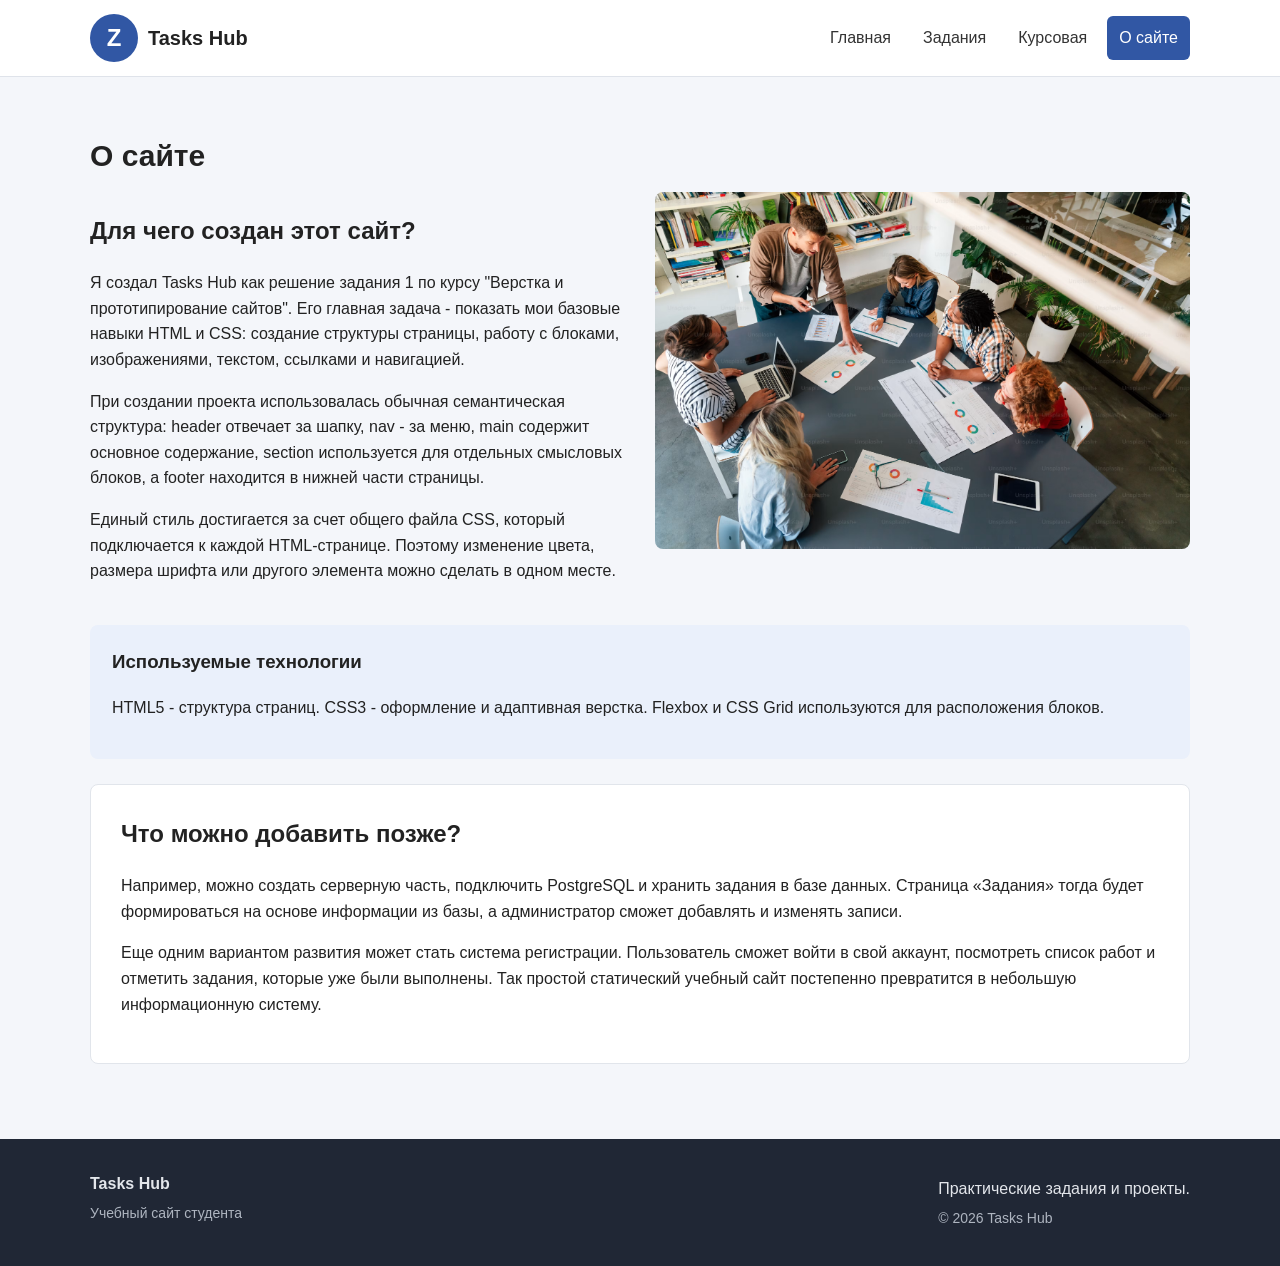
==== about.html @ 0d685663 "initial commit" ====
<!DOCTYPE html>
<html lang="ru">
<head>
    <meta charset="UTF-8">
    <meta name="viewport" content="width=device-width, initial-scale=1.0">
    <title>О сайте — Tasks Hub</title>
    <link rel="stylesheet" href="css/style.css">
</head>
<body>

<header>
    <div class="container header-inner">
        <a class="logo-link" href="index.html">
            <div class="logo">Z</div>
            <span>Tasks Hub</span>
        </a>
        <nav>
            <a class="" href="index.html">Главная</a>
            <a class="" href="tasks.html">Задания</a>
            <a class="" href="coursework.html">Курсовая</a>
            <a class="active" href="about.html">О сайте</a>
        </nav>
    </div>
</header>

<main>
    <section>
        <div class="container">
            <h1 class="section-title">О сайте</h1>

            <div class="two-columns">
                <div>
                    <h2>Для чего создан этот сайт?</h2>
                    <p>
                        Я создал Tasks Hub как решение задания 1 по курсу "Верстка и прототипирование сайтов". Его главная задача -
                        показать мои базовые навыки HTML и CSS: создание структуры страницы, работу
                        с блоками, изображениями, текстом, ссылками и навигацией.
                    </p>
                    <p>
                        При создании проекта использовалась обычная семантическая структура:
                        header отвечает за шапку, nav - за меню, main содержит основное содержание,
                        section используется для отдельных смысловых блоков, а footer находится
                        в нижней части страницы.
                    </p>
                    <p>
                        Единый стиль достигается за счет общего файла
                        CSS, который подключается к каждой HTML-странице. Поэтому изменение цвета,
                        размера шрифта или другого элемента можно сделать в одном месте.
                    </p>
                </div>
                <img src="images/teamwork.jpeg" alt="Командная работа">
            </div>

            <div class="info-box">
                <h3>Используемые технологии</h3>
                <p>
                    HTML5 - структура страниц. CSS3 - оформление и адаптивная верстка.
                    Flexbox и CSS Grid используются для расположения блоков.
                </p>
            </div>

            <div class="article">
                <h2>Что можно добавить позже?</h2>
                <p>
                    Например, можно создать серверную часть, подключить PostgreSQL и хранить
                    задания в базе данных. Страница «Задания» тогда будет формироваться на основе
                    информации из базы, а администратор сможет добавлять и изменять записи.
                </p>
                <p>
                    Еще одним вариантом развития может стать система регистрации. Пользователь
                    сможет войти в свой аккаунт, посмотреть список работ и отметить задания,
                    которые уже были выполнены. Так простой статический учебный сайт
                    постепенно превратится в небольшую информационную систему.
                </p>
            </div>
        </div>
    </section>
</main>

<footer>
    <div class="container footer-inner">
        <div>
            <strong>Tasks Hub</strong>
            <p class="small">Учебный сайт студента</p>
        </div>
        <div>
            <p>Практические задания и проекты.</p>
            <p class="small">© 2026 Tasks Hub</p>
        </div>
    </div>
</footer>
</body></html>
---- css/style.css ----
* {
    box-sizing: border-box;
}

html {
    scroll-behavior: smooth;
}

body {
    margin: 0;
    font-family: Arial, Helvetica, sans-serif;
    background: #f4f6fa;
    color: #222;
    line-height: 1.6;
}

a {
    color: inherit;
}

.container {
    width: 90%;
    max-width: 1100px;
    margin: 0 auto;
}

/* Шапка сайта */
header {
    background: #ffffff;
    border-bottom: 1px solid #dfe3ea;
}

.header-inner {
    min-height: 76px;
    display: flex;
    align-items: center;
    justify-content: space-between;
    gap: 30px;
}

.logo-link {
    display: flex;
    align-items: center;
    gap: 10px;
    text-decoration: none;
    font-weight: bold;
    font-size: 20px;
}

.logo {
    width: 48px;
    height: 48px;
    background: #3157a4;
    border-radius: 50%;
    color: white;
    display: flex;
    justify-content: center;
    align-items: center;
    font-size: 24px;
    font-weight: bold;
}

nav {
    display: flex;
    flex-wrap: wrap;
    gap: 8px;
}

nav a {
    text-decoration: none;
    padding: 9px 12px;
    border-radius: 6px;
    color: #333;
}

nav a:hover,
nav a.active {
    background: #3157a4;
    color: white;
}

/* Главный блок */
.hero {
    background: #3157a4;
    color: white;
    padding: 75px 0;
}

.hero-content {
    max-width: 760px;
}

.hero h1 {
    font-size: 42px;
    margin: 0 0 15px;
}

.hero p {
    font-size: 19px;
    margin: 0 0 25px;
}

.button {
    display: inline-block;
    text-decoration: none;
    background: white;
    color: #3157a4;
    padding: 11px 20px;
    border-radius: 6px;
    font-weight: bold;
}

.button:hover {
    opacity: 0.9;
}

/* Общие секции */
section {
    padding: 55px 0;
}

.section-title {
    margin-top: 0;
    margin-bottom: 12px;
    font-size: 30px;
}

.section-description {
    max-width: 760px;
    margin-top: 0;
    color: #666;
}

/* Карточки */
.cards {
    display: grid;
    grid-template-columns: repeat(3, 1fr);
    gap: 22px;
    margin-top: 28px;
}

.card {
    background: white;
    border: 1px solid #e1e5eb;
    border-radius: 8px;
    overflow: hidden;
}

.card img {
    width: 100%;
    height: 190px;
    object-fit: cover;
    display: block;
}

.card-content {
    padding: 20px;
}

.card h3 {
    margin-top: 0;
    margin-bottom: 8px;
}

.card p {
    color: #666;
}

.card-link {
    color: #3157a4;
    font-weight: bold;
    text-decoration: none;
}

/* Статья */
.article {
    background: white;
    padding: 30px;
    border-radius: 8px;
    border: 1px solid #e1e5eb;
    margin-top: 25px;
}

.article h2 {
    margin-top: 0;
}

.article img {
    max-width: 100%;
    display: block;
    border-radius: 7px;
    margin: 22px auto;
}

.article figure {
    margin: 25px 0;
}

.article figcaption {
    color: #777;
    font-size: 14px;
    margin-top: 7px;
    text-align: center;
}

/* Блок с двумя колонками */
.two-columns {
    display: grid;
    grid-template-columns: 1fr 1fr;
    gap: 30px;
    align-items: start;
}

.two-columns img {
    width: 100%;
    border-radius: 8px;
}

/* Список заданий */
.task-list {
    display: grid;
    gap: 18px;
    margin-top: 25px;
}

.task {
    background: white;
    border: 1px solid #e1e5eb;
    border-left: 5px solid #3157a4;
    padding: 22px;
    border-radius: 6px;
}

.task h3 {
    margin: 0 0 8px;
}

.task p {
    margin-bottom: 8px;
    color: #555;
}

/* Информационные блоки */
.info-box {
    background: #eaf0fb;
    padding: 22px;
    border-radius: 8px;
    margin: 25px 0;
}

.info-box h3 {
    margin-top: 0;
}

/* Подвал */
footer {
    background: #202735;
    color: #e3e6eb;
    padding: 32px 0;
    margin-top: 20px;
}

.footer-inner {
    display: flex;
    justify-content: space-between;
    gap: 25px;
}

footer p {
    margin: 5px 0;
}

.small {
    color: #aeb5c0;
    font-size: 14px;
}

/* Адаптивность */
@media (max-width: 800px) {
    .header-inner {
        padding: 15px 0;
        flex-direction: column;
        align-items: flex-start;
    }

    nav {
        width: 100%;
    }

    .hero h1 {
        font-size: 34px;
    }

    .cards,
    .two-columns {
        grid-template-columns: 1fr;
    }

    .footer-inner {
        flex-direction: column;
    }
}

@media (max-width: 500px) {
    .container {
        width: 94%;
    }

    .hero {
        padding: 55px 0;
    }

    .hero h1 {
        font-size: 29px;
    }

    section {
        padding: 40px 0;
    }

    .article {
        padding: 20px;
    }
}
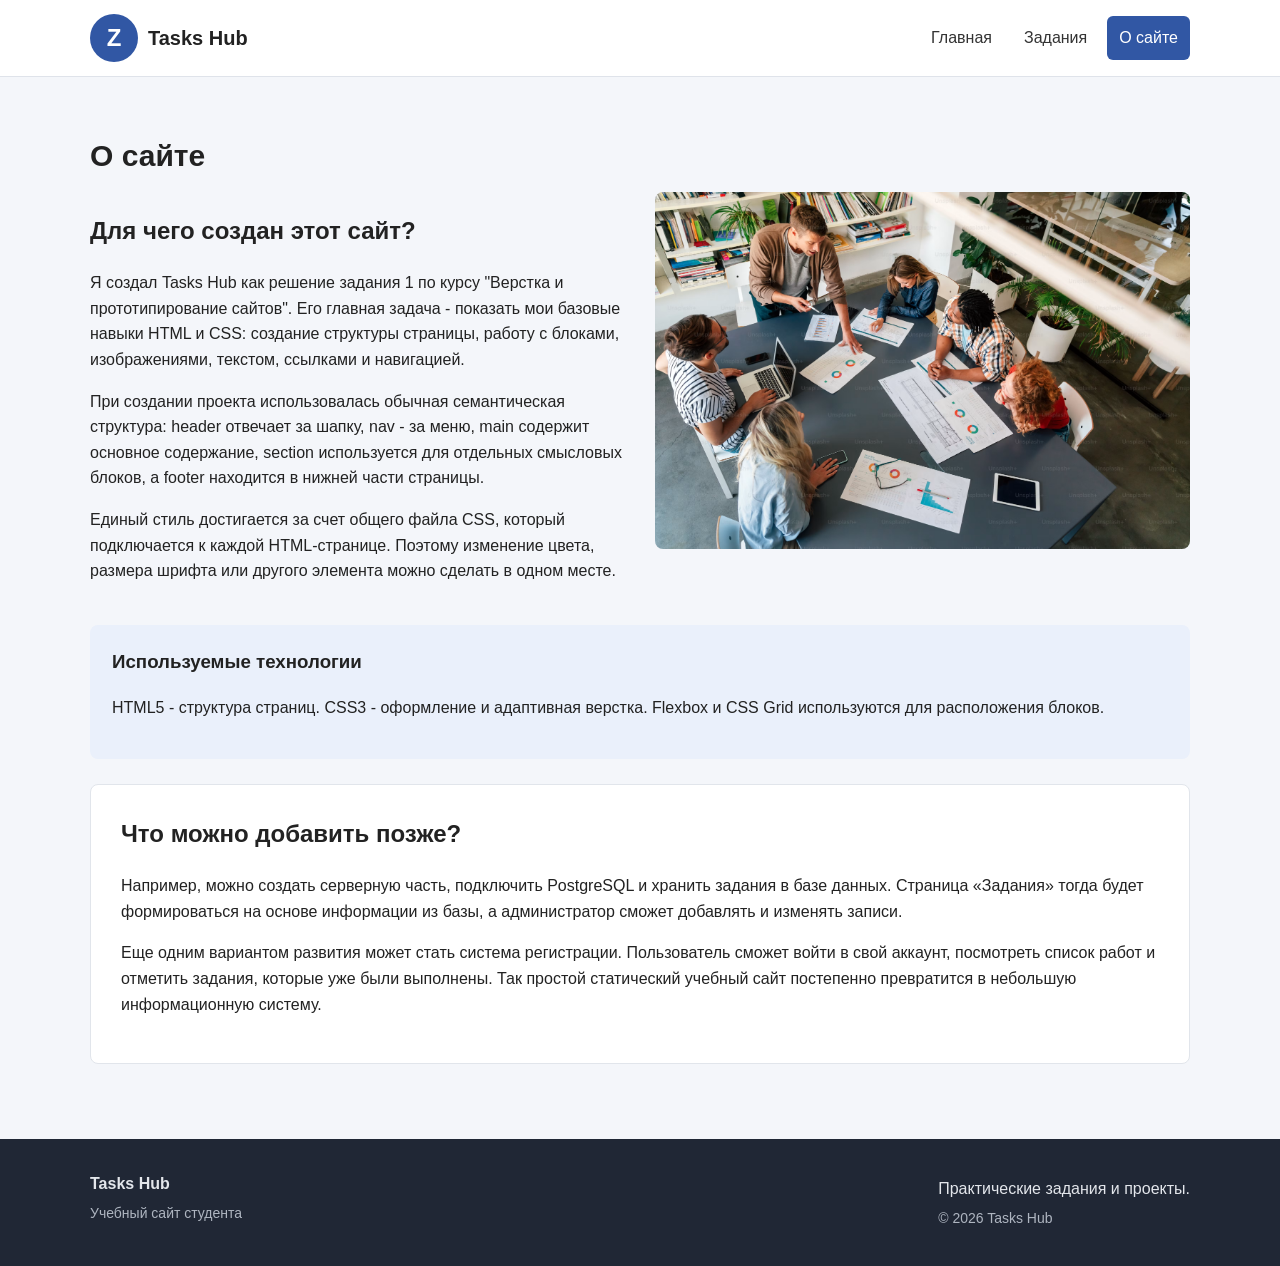
==== commit 6f223597: "added task 2" ====
--- a/about.html
+++ b/about.html
@@ -17,8 +17,7 @@
         <nav>
             <a class="" href="index.html">Главная</a>
             <a class="" href="tasks.html">Задания</a>
-            <a class="" href="coursework.html">Курсовая</a>
-            <a class="active" href="about.html">О сайте</a>
+                        <a class="active" href="about.html">О сайте</a>
         </nav>
     </div>
 </header>
--- a/css/style.css
+++ b/css/style.css
@@ -227,7 +227,6 @@
 .task {
     background: white;
     border: 1px solid #e1e5eb;
-    border-left: 5px solid #3157a4;
     padding: 22px;
     border-radius: 6px;
 }
@@ -239,6 +238,34 @@
 .task p {
     margin-bottom: 8px;
     color: #555;
+}
+
+
+/* Кликабельные задания */
+.task-link {
+    display: block;
+    color: inherit;
+    text-decoration: none;
+    transition: transform 0.2s ease, box-shadow 0.2s ease;
+}
+
+.task-more {
+    display: inline-block;
+    margin-top: 8px;
+    color: #3157a4;
+    font-weight: bold;
+}
+
+.back-link {
+    display: inline-block;
+    margin-bottom: 20px;
+    color: #3157a4;
+    font-weight: bold;
+    text-decoration: none;
+}
+
+.back-link:hover {
+    text-decoration: underline;
 }
 
 /* Информационные блоки */
@@ -322,5 +349,4 @@
     .article {
         padding: 20px;
     }
-}
-
+}
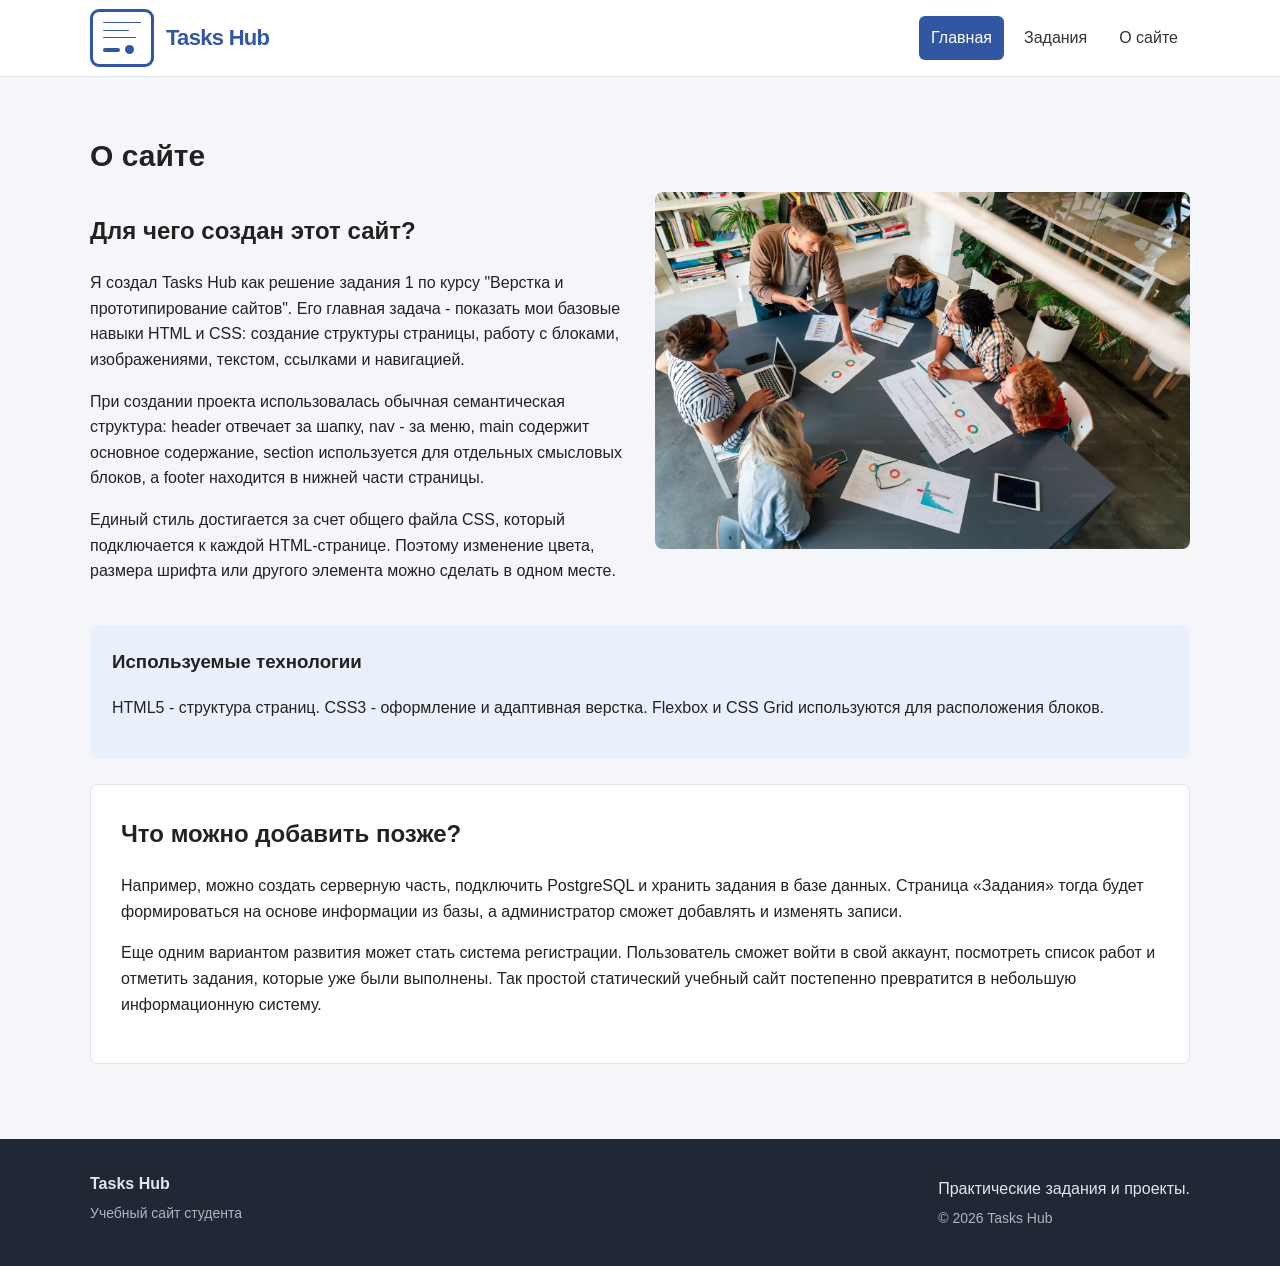
==== commit 010f9c8d: "minor changes in task 4 and headers" ====
--- a/about.html
+++ b/about.html
@@ -7,21 +7,28 @@
     <link rel="stylesheet" href="css/style.css">
 </head>
 <body>
-
 <header>
     <div class="container header-inner">
-        <a class="logo-link" href="index.html">
-            <div class="logo">Z</div>
-            <span>Tasks Hub</span>
+        <a href="index.html" class="logo">
+        <span class="logo-icon" aria-hidden="true">
+            <span class="logo-line"></span>
+            <span class="logo-line logo-line--short"></span>
+            <span class="logo-line logo-line--long"></span>
+            <span class="logo-last-row">
+            <span class="logo-line logo-line--medium"></span>
+            <span class="logo-dot"></span>
+            </span>
+        </span>
+
+        <span class="logo-text">Tasks Hub</span>
         </a>
         <nav>
-            <a class="" href="index.html">Главная</a>
+            <a class="active" href="index.html">Главная</a>
             <a class="" href="tasks.html">Задания</a>
-                        <a class="active" href="about.html">О сайте</a>
+            <a class="" href="about.html">О сайте</a>
         </nav>
     </div>
 </header>
-
 <main>
     <section>
         <div class="container">
@@ -75,7 +82,6 @@
         </div>
     </section>
 </main>
-
 <footer>
     <div class="container footer-inner">
         <div>
@@ -88,4 +94,5 @@
         </div>
     </div>
 </footer>
-</body></html>+</body>
+</html>
--- a/css/style.css
+++ b/css/style.css
@@ -39,26 +39,75 @@
     gap: 30px;
 }
 
-.logo-link {
-    display: flex;
-    align-items: center;
-    gap: 10px;
-    text-decoration: none;
-    font-weight: bold;
-    font-size: 20px;
-}
-
 .logo {
-    width: 48px;
-    height: 48px;
-    background: #3157a4;
-    border-radius: 50%;
-    color: white;
-    display: flex;
-    justify-content: center;
-    align-items: center;
-    font-size: 24px;
-    font-weight: bold;
+  display: inline-flex;
+  align-items: center;
+  gap: 12px;
+  color: #3157a4;
+  font-family: Inter, Arial, sans-serif;
+  text-decoration: none;
+}
+
+.logo-icon {
+  box-sizing: border-box;
+  display: flex;
+  flex-direction: column;
+  justify-content: center;
+  gap: 7px;
+
+  width: 64px;
+  height: 58px;
+  padding: 10px;
+
+  border: 3px solid #3157a4;
+  border-radius: 9px;
+}
+
+.logo-line {
+  display: block;
+  width: 100%;
+  height: 4px;
+
+  background: #3157a4;
+  border-radius: 4px;
+}
+
+.logo-line--short {
+  width: 68%;
+}
+
+.logo-line--long {
+  width: 88%;
+}
+
+.logo-line--medium {
+  width: 45%;
+}
+
+.logo-last-row {
+  display: flex;
+  align-items: center;
+  gap: 5px;
+  width: 100%;
+}
+
+.logo-dot {
+  flex-shrink: 0;
+  width: 9px;
+  height: 9px;
+
+  background: #3157a4;
+  border-radius: 50%;
+}
+
+.logo-text {
+  display: flex;
+  flex-direction: column;
+  gap: 4px;
+  font-size: 22px;
+  font-weight: 800;
+  line-height: 1;
+  letter-spacing: -0.7px;
 }
 
 nav {
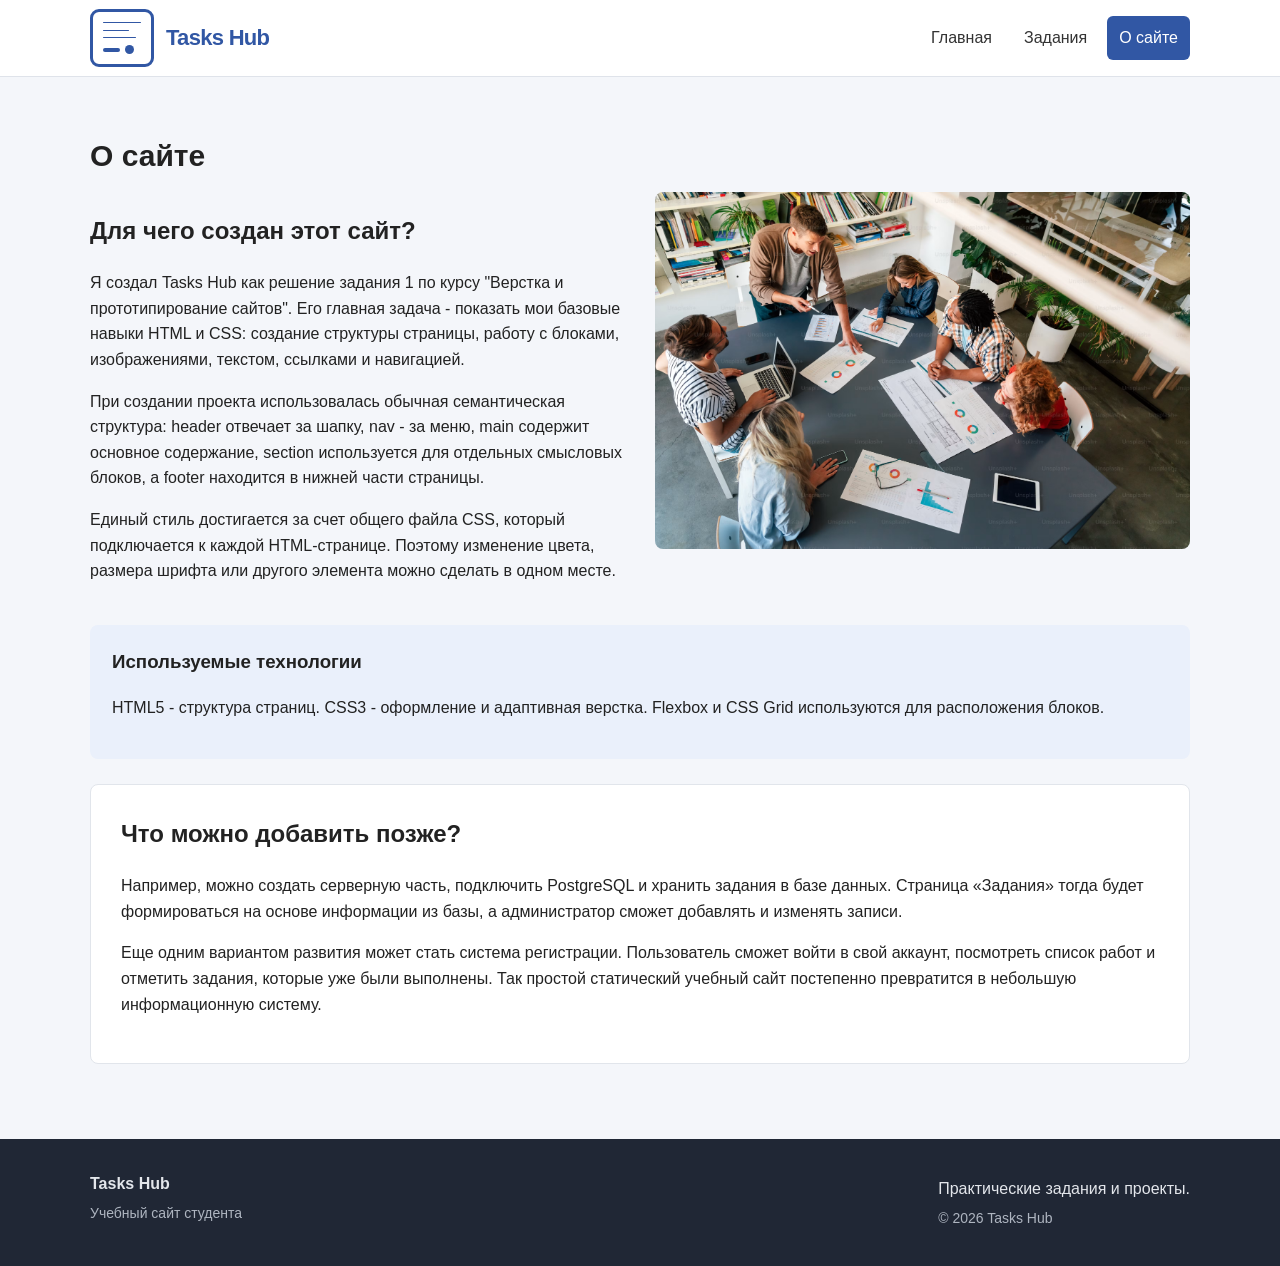
==== commit 4b892d1c: "minor changes in headers" ====
--- a/about.html
+++ b/about.html
@@ -23,9 +23,9 @@
         <span class="logo-text">Tasks Hub</span>
         </a>
         <nav>
-            <a class="active" href="index.html">Главная</a>
+            <a class="" href="index.html">Главная</a>
             <a class="" href="tasks.html">Задания</a>
-            <a class="" href="about.html">О сайте</a>
+            <a class="active" href="about.html">О сайте</a>
         </nav>
     </div>
 </header>
